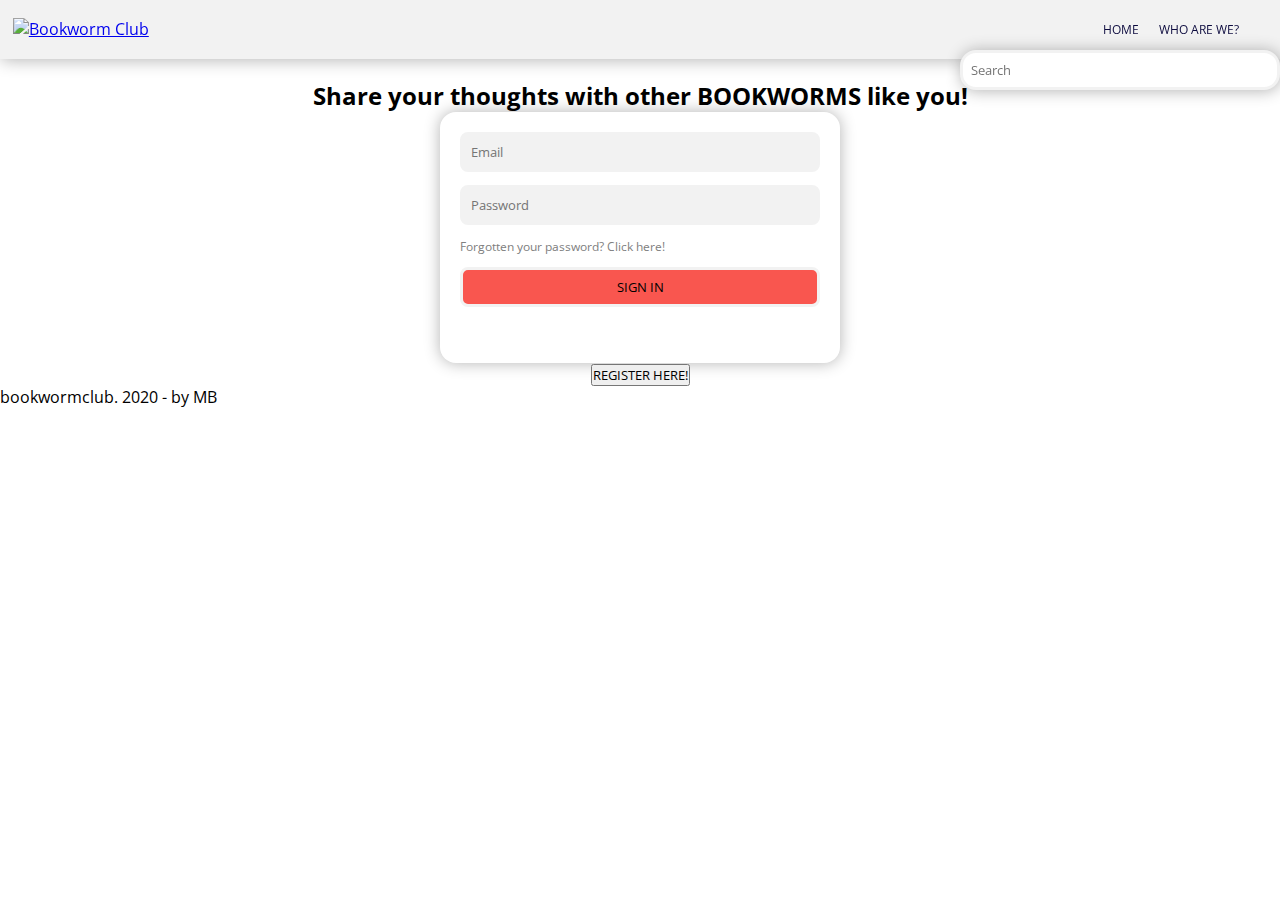
==== sign-in.html @ 4b6720bf "first commit" ====
<!DOCTYPE html>
<html lang="en">

<head>
    <meta charset="UTF-8">
    <meta name="viewport" content="width=device-width, initial-scale=1.0">
    <title>Log in! - BookwormCLub</title>
    <link rel="stylesheet" href="style.css">
    <script src="https://kit.fontawesome.com/5083173e07.js" crossorigin="anonymous"></script>
    <link href="https://fonts.googleapis.com/css2?family=Open+Sans:ital,wght@0,700;1,400&display=swap" rel="stylesheet">
</head>

<body>
    <header>
        
        <a href="#home"><img src="img/logo-07.png" alt="Bookworm Club" /></a>
        
         <!-- slide out nav -->
         <nav id="slide-out-menu">
            <a href="#"><i class="fas fa-bars"></i></a>
            <ul>
                <li><a href="#">HOME</a></li>
                <li><a href="#">WHO ARE WE?</a></li>
                <li>
                    <input type="search" placeholder="Search" name="search-box" id="slide-out-searchbox">
                    <a href="#"><i class="fas fa-search"></i></a>                    
                </li>
            </ul>
        </nav>
        <!-- Desktop nav-->
        <nav id="menu">
            <ul>
                <li><a href="#">HOME</a></li>
                <li><a href="#">WHO ARE WE?</a></li>
                <li>
                    <input type="search" placeholder="Search" name="search-box" id="search-box">
                    <a href="#"><i class="fas fa-search"></i></a>
                </li>
            </ul>
        </nav>
    </header>

    <main>
        <section>
            <img src="img/Logo-08.png" alt="Bookworm Club">
            <h2>Share your thoughts with other BOOKWORMS like you!</h2>
            <div class="container">
                <div class="form">
                    <form action="">                        
                        <input type="email" name="email" id="email-input" placeholder="Email" required>
                        <input type="password" name="password" id="password-input" placeholder="Password" required> <a href="#"><i class="fas fa-eye" id="show-password"></i></a>
                        <span><a href="#">Forgotten your password? Click here!</a></span>
                        <button type="submit" value="submit" placeholder="SIGN IN">SIGN IN</button>
                    </form>                
                </div>
                <div class="alt-login">
                    <ul>
                        <li><a href="#"><i class="fab fa-google" id="google"></i></a></li>
                        <li><a href="#"><i class="fab fa-goodreads" id="goodreads"></i></a></li>
                        <li><a href="#"><i class="fab fa-facebook" id="facebook"></i></a></li>
                    </ul>
                </div>
            </div>
            <div>
               <a href="#"><button type="button">REGISTER HERE!</button></a>
            </div>
        </section>
    </main>
    <footer>bookwormclub. 2020 - by <a><img src=""></a>MB</footer>
</body>
<script src="main.js"></script>
</html>
---- style.css ----
/*
UI Design chellenge #1 - Sign up page: 
//////////////////////////////////////
Design: Maria Briceño
Version: 1.0
Website:https://www.maria-briceno.com
/////////////////////////////////////
Developed by Maria Briceño
Date: 21/05/2020
*/

:root {
    --pop-color:#F9564F;
    --dark-color:#0C0A3E;
    --background-grey:#F2F2F2;
    --font-family:'Open Sans', sans-serif;
}
* {margin:0;padding:0;box-sizing:border-box; font-family: var(--font-family);}
ul, li {
    list-style-type: none;
}
body {
    width:100vw;
    max-width: 100%;
    height: 100vh;
}

header {
    width:100%;
    height:auto;
    display:flex;
    flex-direction:row;
    justify-content: space-between;
    align-items: center;
    background-color:var(--background-grey);
    box-shadow: 1px 1px 1rem rgba(0, 0, 0, 0.3) ;    
    position:fixed;
    z-index: 100;
}
/* NAV */

header ul,
header img { margin:0.8rem;}

header ul li {
    display:inline-block;
    height:100%;
    padding:0.5rem;
    font-size: 12px;
}

header ul li a{
    text-decoration:none;
    color:var(--dark-color);
}

header ul li a:hover {
    text-decoration:underline;
}

#search-box {
    position:absolute;
    z-index:-1;
    top:3.1rem;
    right:0;
    width:20rem;
    height:40px;
    padding:0.5rem;
    opacity:1;
    border:3px solid var(--background-grey);
    border-radius: 1rem;
    box-shadow: 1px 1px 1rem rgba(0, 0, 0, 0.3) ; 
    transition: .3s ease-in-out;
}

/* NAV slide out menu */

#slide-out-menu {
    display:none;
}

main {
    display:block;
    width: 100%;
    background-image:image(img/fondo1.jpg);
    background-size:cover;
    background-position:center;
    background-repeat: no-repeat;    
}

section {
    height: 100%;
    width: 100%;
    display:flex;
    flex-direction: column;
    justify-content: center;
    align-items: center;
}

.container {
    width:25rem;
    height: auto;
    background-color:white;
    box-shadow: 0px 0px 1rem rgba(0, 0, 0, 0.3) ;
    border-radius: 1rem;
}

.container .form {
    width:360px;
    margin: 20px auto;
    font-size:12px;
    position:relative;
}

.form input {
    display:block;
    width:100%;
    margin:0.8rem 0rem;
    height:40px;
    padding:0.5rem;
    border: 3px solid var(--background-grey);
    border-radius:0.5rem;
    background-color:var(--background-grey);
}

.form button {
    display:block;
    width:100%;
    margin:0.8rem 0rem;
    height:40px;
    padding:0.5rem;
    border: 3px solid var(--background-grey);
    border-radius:0.5rem;
    background-color:var(--pop-color);
    cursor:pointer;
    transition: .3s ease-in-out;
}

.form button:hover {
    background-color:rosybrown;
}

.form #show-password {
    position:absolute;
    bottom:5.7rem;
    right:1rem;
    font-size:20px;
    color:grey;
}

.form span a {
    font-size:12px;
    color:grey;
    text-decoration: none;
}

.form span a:hover {
    text-decoration:underline;
}

.container .alt-login {
    width:360px;
    margin:20px auto;
    font-size:35px;
    position:relative;
}

.alt-login ul {
    width:100%;
    display: flex;
    flex-direction: row;
    justify-content: space-around;
    align-items: center;
}

.alt-login ul li {
    display:inline-block;
    padding:0.5rem;
}

.alt-login ul li a {
    color:grey;
    transition: .3s ease-in-out;
}
.alt-login #google {
    transition: .3s ease-in-out;
}

.alt-login #google:hover {
    color:var(--pop-color);
}
.alt-login #facebook {
    transition: .3s ease-in-out;
}

.alt-login #facebook:hover {
    color:blue;
}
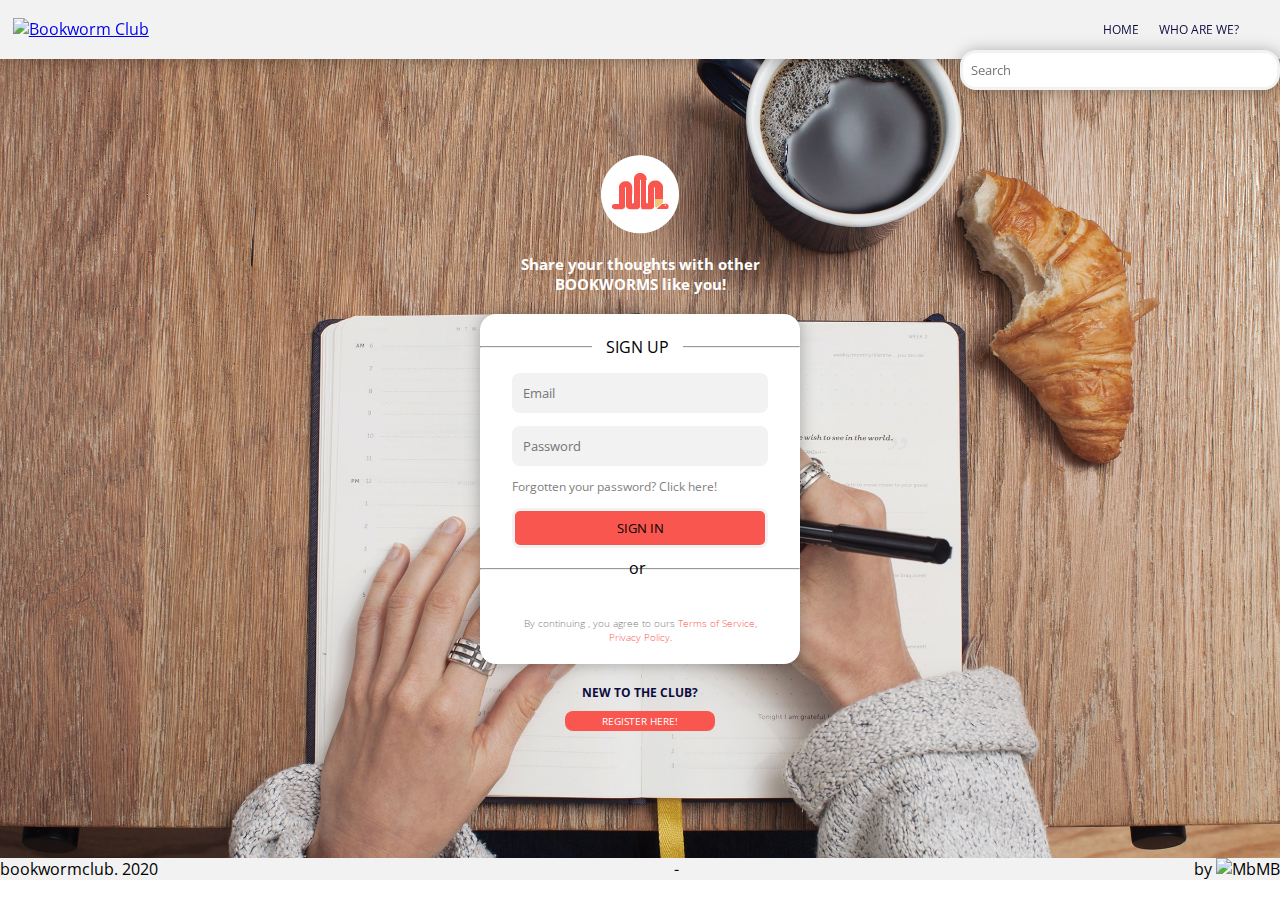
==== commit 2276b622: "second commit" ====
--- a/sign-in.html
+++ b/sign-in.html
@@ -42,10 +42,11 @@
 
     <main>
         <section>
-            <img src="img/Logo-08.png" alt="Bookworm Club">
+            <img src="img/Logo-08.png" alt="Bookworm Club" id="logo-circ">
             <h2>Share your thoughts with other BOOKWORMS like you!</h2>
             <div class="container">
-                <div class="form">
+                <p class="divider-log"><hr></p>
+                  <div class="form">
                     <form action="">                        
                         <input type="email" name="email" id="email-input" placeholder="Email" required>
                         <input type="password" name="password" id="password-input" placeholder="Password" required> <a href="#"><i class="fas fa-eye" id="show-password"></i></a>
@@ -53,20 +54,23 @@
                         <button type="submit" value="submit" placeholder="SIGN IN">SIGN IN</button>
                     </form>                
                 </div>
+                <p class="divider"><hr></p>
                 <div class="alt-login">
                     <ul>
                         <li><a href="#"><i class="fab fa-google" id="google"></i></a></li>
                         <li><a href="#"><i class="fab fa-goodreads" id="goodreads"></i></a></li>
                         <li><a href="#"><i class="fab fa-facebook" id="facebook"></i></a></li>
                     </ul>
+                <p>By continuing , you agree to ours <a href="#">Terms of Service</a>, <a href="#">Privacy Policy.</a></p>
                 </div>
             </div>
-            <div>
+            <div class="reg-btn">
+                <p>NEW TO THE CLUB?</p>
                <a href="#"><button type="button">REGISTER HERE!</button></a>
             </div>
         </section>
     </main>
-    <footer>bookwormclub. 2020 - by <a><img src=""></a>MB</footer>
+    <footer><p>bookwormclub. 2020</p> - <a>by <img src="img/logo.png" alt="Mb">MB</a></footer>
 </body>
 <script src="main.js"></script>
 </html>--- a/style.css
+++ b/style.css
@@ -15,7 +15,7 @@
     --background-grey:#F2F2F2;
     --font-family:'Open Sans', sans-serif;
 }
-* {margin:0;padding:0;box-sizing:border-box; font-family: var(--font-family);}
+* {margin:0;padding:0;box-sizing:border-box; font-family: var(--font-family);transition:.3s ease-in-out;}
 ul, li {
     list-style-type: none;
 }
@@ -80,12 +80,12 @@
 }
 
 main {
-    display:block;
+    position: relative;
+    top:3rem;
     width: 100%;
-    background-image:image(img/fondo1.jpg);
-    background-size:cover;
-    background-position:center;
-    background-repeat: no-repeat;    
+    height: 90vh;
+    background:url(img/fondo1.jpg) no-repeat center top;
+    background-size: cover;
 }
 
 section {
@@ -97,17 +97,43 @@
     align-items: center;
 }
 
+
+section h2 {
+    text-align:center;
+    display:block;
+    width:20%;
+    height: auto;
+    color:white;
+    font-size:15px;
+    line-break: strict;
+    margin: 20px 0px;
+}
+
+#logo-circ {
+    transition:.3s ease-in-out;
+}
+#logo-circ:hover {
+    transform:scale(1.05);
+}
+
 .container {
-    width:25rem;
-    height: auto;
+    width:20rem;
+    position:relative;
+    height:auto;
     background-color:white;
     box-shadow: 0px 0px 1rem rgba(0, 0, 0, 0.3) ;
     border-radius: 1rem;
+    transition: .3s ease-in-out;
+    z-index:40;
+}
+
+.container:hover {
+    transform:scale(1.01);
 }
 
 .container .form {
-    width:360px;
-    margin: 20px auto;
+    width:80%;
+    margin: 25px auto 20px auto;
     font-size:12px;
     position:relative;
 }
@@ -158,10 +184,31 @@
     text-decoration:underline;
 }
 
+.divider:before {
+    content:"or";
+    position:absolute;
+    top:15.2rem; right:9.3rem;
+    bottom:7rem; left:9rem;    
+    background: white;
+    text-align:center;
+}
+
+.divider-log {
+    margin-top:2rem;
+}
+.divider-log:before {
+    content:"SIGN UP";
+    position:absolute;
+    top:1.4rem; right:7.3rem;
+    bottom:15rem; left:7rem;    
+    background: white;
+    text-align:center;
+}
+
 .container .alt-login {
-    width:360px;
+    width:80%;
     margin:20px auto;
-    font-size:35px;
+    font-size:25px;
     position:relative;
 }
 
@@ -176,7 +223,16 @@
 .alt-login ul li {
     display:inline-block;
     padding:0.5rem;
-}
+    width:100%;
+    text-align: center;
+    transition: .3s ease-in-out;
+    cursor: pointer;
+}
+
+.alt-login ul li:hover {
+    background-color:var(--background-grey);
+}
+
 
 .alt-login ul li a {
     color:grey;
@@ -195,4 +251,61 @@
 
 .alt-login #facebook:hover {
     color:blue;
+}
+.alt-login #goodreads {
+    transition: .3s ease-in-out;
+}
+
+.alt-login #goodreads:hover {
+    color:orangered;
+}
+.alt-login p {
+    margin-top:10px;
+    font-weight: 300;
+    font-size:10px;
+    color:grey;
+    text-align: center;
+}
+
+.alt-login p a {
+    transition: .3s ease-in-out;
+    display: unset;
+    text-decoration: none;
+    color:var(--pop-color);
+}
+
+.alt-login p a:hover {
+    text-decoration:underline;
+}
+
+.reg-btn {
+    width:100%;
+    text-align: center;
+    margin:20px auto 20px auto;
+}
+.reg-btn p {
+    color:var(--dark-color);
+    font-weight: bold;
+    font-size: 12px;
+}
+.reg-btn button {
+    margin-top:10px;
+    font-size: 10px;
+    width:150px;
+    height:20px;
+    color:white;
+    border:none;
+    background-color: var(--pop-color);
+    cursor:pointer;
+    border-radius: 0.5rem;
+}
+
+footer {
+    position:relative;
+    top:3rem;
+    width:100%;
+    background-color: var(--background-grey);
+    display:flex;
+    flex-direction: row;
+    justify-content: space-between;
 }